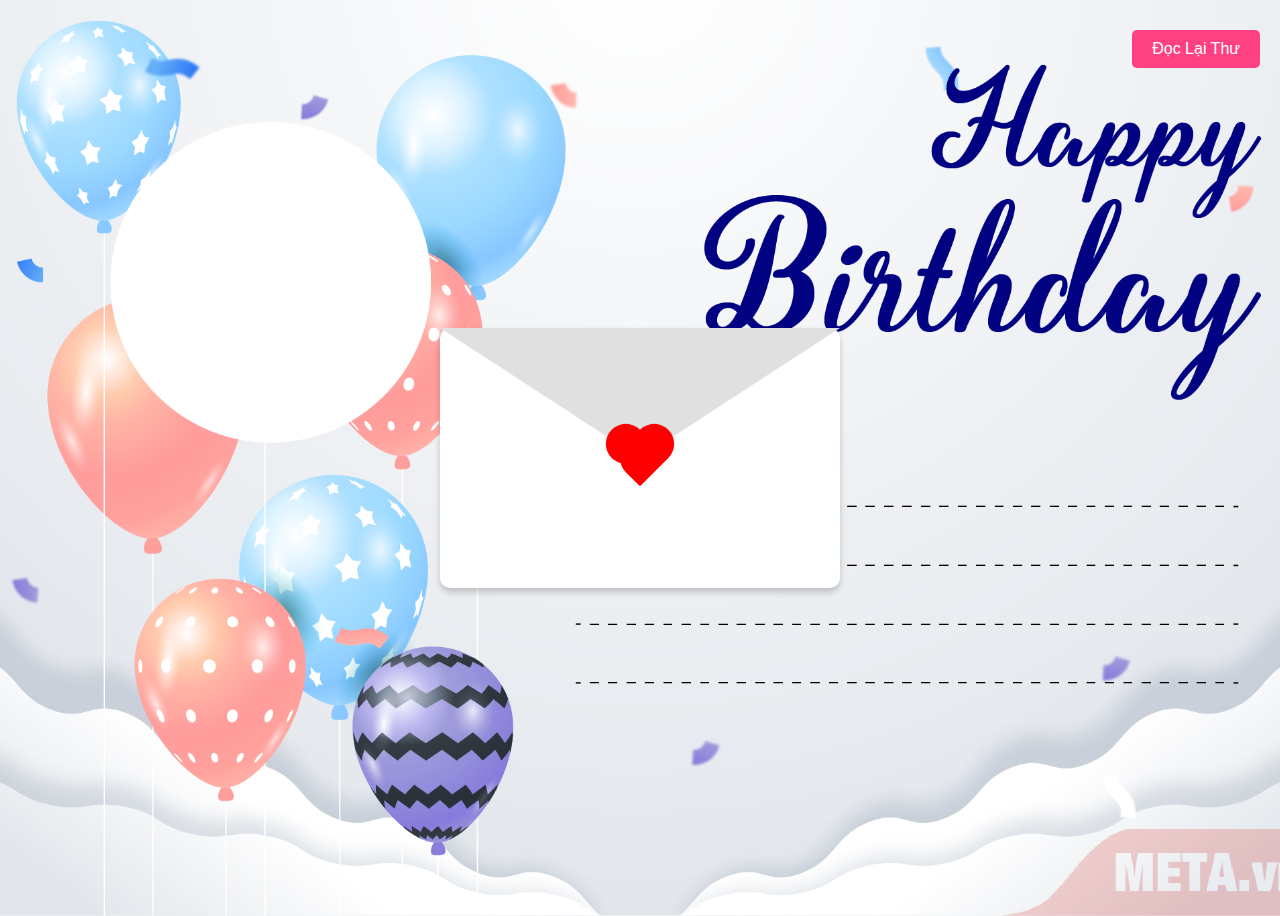
==== index.html @ a53ddb1f "first commit" ====
<!DOCTYPE html>
<html lang="vi">
  <head>
    <meta charset="UTF-8" />
    <meta name="viewport" content="width=device-width, initial-scale=1.0" />
    <title>Thư chúc mừng sinh nhật tôiii</title>
    <link rel="stylesheet" href="styles.css" />
    <style>
      body {
        font-family: Arial, sans-serif;
        text-align: center;
        background: url("62772896.png") no-repeat center center/cover;
      }
      .container {
        position: relative;
        display: flex;
        justify-content: center;
        align-items: center;
        height: 100vh;
        overflow: hidden;
      }
      .envelope {
        position: relative;
        width: 400px;
        height: 260px;
        background: #ffffff;
        border-radius: 10px;
        display: flex;
        justify-content: center;
        align-items: center;
        cursor: pointer;
        box-shadow: 0px 4px 6px rgba(0, 0, 0, 0.2);
      }
      .envelope::before {
        content: "";
        position: absolute;
        top: 0;
        width: 100%;
        height: 50%;
        background: #e0e0e0;
        clip-path: polygon(0 0, 100% 0, 50% 100%);
        transition: transform 0.5s ease-in-out;
      }
      .letter {
        position: absolute;
        width: 260px;
        height: 160px;
        background: #ffebcd;
        border-radius: 5px;
        box-shadow: 0 4px 6px rgba(0, 0, 0, 0.1);
        display: flex;
        flex-direction: column;
        justify-content: center;
        align-items: center;
        transform: translateY(100%);
        opacity: 0;
        transition: transform 0.8s ease-in-out, opacity 0.8s;
      }
      .heart {
        width: 40px;
        height: 40px;
        background-color: red;
        position: absolute;
        top: 50%;
        left: 50%;
        transform: translate(-50%, -50%) rotate(-45deg);
        border-radius: 50% 50% 0 0;
        z-index: 2;
        transition: opacity 0.5s ease-in-out;
      }
      .heart::before,
      .heart::after {
        content: "";
        width: 40px;
        height: 40px;
        background-color: red;
        position: absolute;
        border-radius: 50%;
      }
      .heart::before {
        top: -20px;
        left: 0;
      }
      .heart::after {
        top: 0;
        left: 20px;
      }
      .container.open .letter {
        transform: translateY(-20px);
        opacity: 1;
      }
      .container.open .envelope::before {
        transform: rotateX(180deg);
      }
      .container.open .heart {
        opacity: 0;
      }
      .container.closed .letter {
        transform: translateY(100%);
        opacity: 0;
      }
      .container.closed .envelope::before {
        transform: rotateX(0deg);
      }
      .container.closed .heart {
        opacity: 1;
      }
      .link,
      .home-button,
      .close-button {
        display: inline-block;
        margin-top: 10px;
        padding: 10px 20px;
        background: #ff4081;
        color: white;
        text-decoration: none;
        border-radius: 5px;
      }
      .home-button {
        position: absolute;
        right: 20px;
        top: 20px;
      }
      .close-button {
        margin-top: 20px;
        cursor: pointer;
      }
    </style>
    <script>
      function openLetter() {
        document.querySelector(".container").classList.remove("closed");
        document.querySelector(".container").classList.add("open");
      }
      function closeLetter() {
        document.querySelector(".container").classList.remove("open");
        document.querySelector(".container").classList.add("closed");
      }
    </script>
  </head>
  <body>
    <a class="home-button" href="index.html"> Đọc Lại Thư</a>
    <div class="container closed" onclick="openLetter()">
      <div class="envelope">
        <div class="heart"></div>
      </div>
      <div class="letter">
        <h1>Happy birthday to mee!</h1>
        <pre>
Chúc cho tôi tuổi mới vuii vẻ
và thành công hơn.
heppi heepi</pre
        >
        <a class="link" href="main.html ">Nhấn vào đây để nhận quà đặc biệt!</a>
        <button class="close-button" onclick="closeLetter()">Đóng thư</button>
      </div>
    </div>
    <script src="heppi.js"></script>
  </body>
</html>
---- styles.css ----
/* Ban đầu thư nằm dưới màn hình */
.container {
  position: relative;
  display: flex;
  justify-content: center;
  align-items: center;
  height: 100vh;
  overflow: hidden;
  transform: translateY(100vh); /* Bắt đầu từ dưới */
  transition: transform 1s ease-in-out;
}

/* Khi trang tải xong, thư sẽ tự động trượt lên */
.container.show {
  transform: translateY(0);
}

/* Khi thư đóng, nó trượt xuống */
.container.closed {
  transform: translateY(100vh);
}
/* Hiển thị tiêu đề */
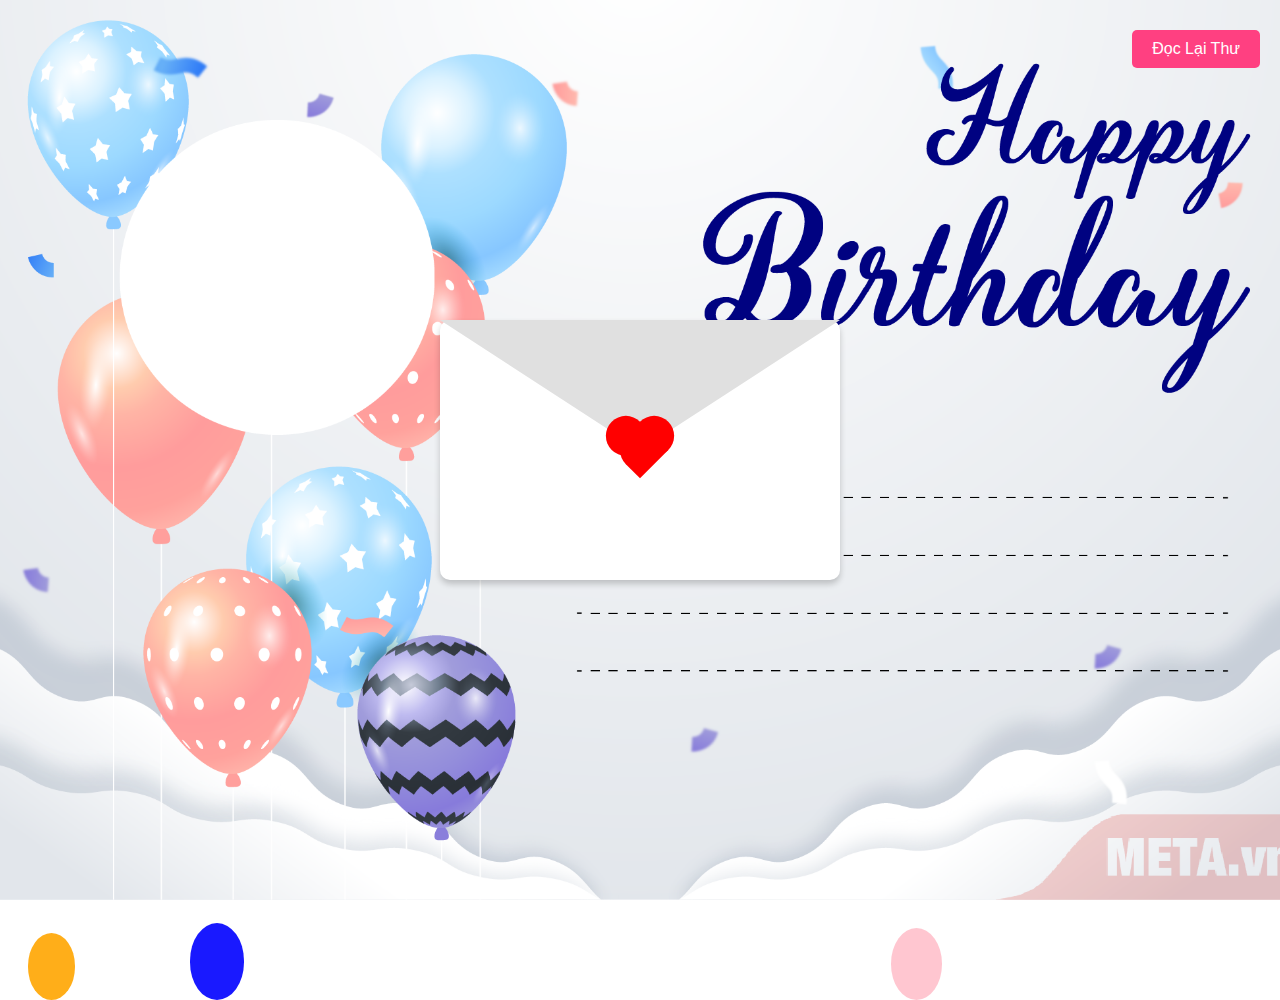
==== commit ea75adc5: "sửa đổi" ====
--- a/index.html
+++ b/index.html
@@ -146,9 +146,11 @@
       <div class="letter">
         <h1>Happy birthday to mee!</h1>
         <pre>
-Chúc cho tôi tuổi mới vuii vẻ
-và thành công hơn.
-heppi heepi</pre
+          "Thêm một tuổi mới, chúc cho chính mình luôn hạnh phúc, 
+          khỏe mạnh và tràn đầy năng lượng tích cực. 
+          Hãy luôn nhớ rằng bản thân xứng đáng với những điều tốt đẹp nhất.
+        Chúc mừng sinh nhật tôi!"
+      heppi heepi</pre
         >
         <a class="link" href="main.html ">Nhấn vào đây để nhận quà đặc biệt!</a>
         <button class="close-button" onclick="closeLetter()">Đóng thư</button>
--- a/styles.css
+++ b/styles.css
@@ -20,3 +20,84 @@
   transform: translateY(100vh);
 }
 /* Hiển thị tiêu đề */
+body {
+  background-color: skyblue;
+  overflow: hidden;
+  margin: 0;
+  height: 100vh;
+}
+
+/* Định dạng bóng bay */
+.balloon {
+  position: absolute;
+  bottom: -100px;
+  width: 50px;
+  height: 70px;
+  background-color: red;
+  border-radius: 50%;
+  opacity: 0.9;
+  animation: floatUp linear infinite;
+}
+
+@keyframes floatUp {
+  0% {
+    transform: translateY(0) scale(1);
+    opacity: 1;
+  }
+  100% {
+    transform: translateY(-110vh) scale(1.2);
+    opacity: 0;
+  }
+}
+/* Thư */
+.letter {
+  position: absolute;
+  width: 260px;
+  height: 160px;
+  background: #ffebcd;
+  border-radius: 5px;
+  box-shadow: 0 4px 6px rgba(0, 0, 0, 0.1);
+  display: flex;
+  flex-direction: column;
+  justify-content: center;
+  align-items: center;
+  transform: translateY(50%);
+  opacity: 0;
+  transition: transform 0.5s ease-in-out, opacity 0.5s, width 0.5s, height 0.5s;
+}
+
+/* Khi thư mở, mở rộng tờ giấy */
+.container.open .letter {
+  transform: translateY(0);
+  opacity: 1;
+  width: 80vw; /* Chiếm 80% chiều rộng màn hình */
+  height: 90vh; /* Chiếm 90% chiều cao màn hình */
+  background: burlywood; /* Màu giấy */
+  padding: 20px;
+  font-size: 1.5rem; /* Chữ lớn hơn */
+  display: flex;
+  justify-content: center;
+  align-items: center;
+}
+/* Trang trí viền góc */
+.letter::before,
+.letter::after {
+  content: "";
+  position: absolute;
+  width: 80px;
+  height: 80px;
+  background: url("hoa.jpg") no-repeat center;
+  background-size: contain;
+}
+
+/* Góc trái trên */
+.letter::before {
+  top: 10px;
+  left: 10px;
+}
+
+/* Góc phải dưới */
+.letter::after {
+  bottom: 10px;
+  right: 10px;
+}
